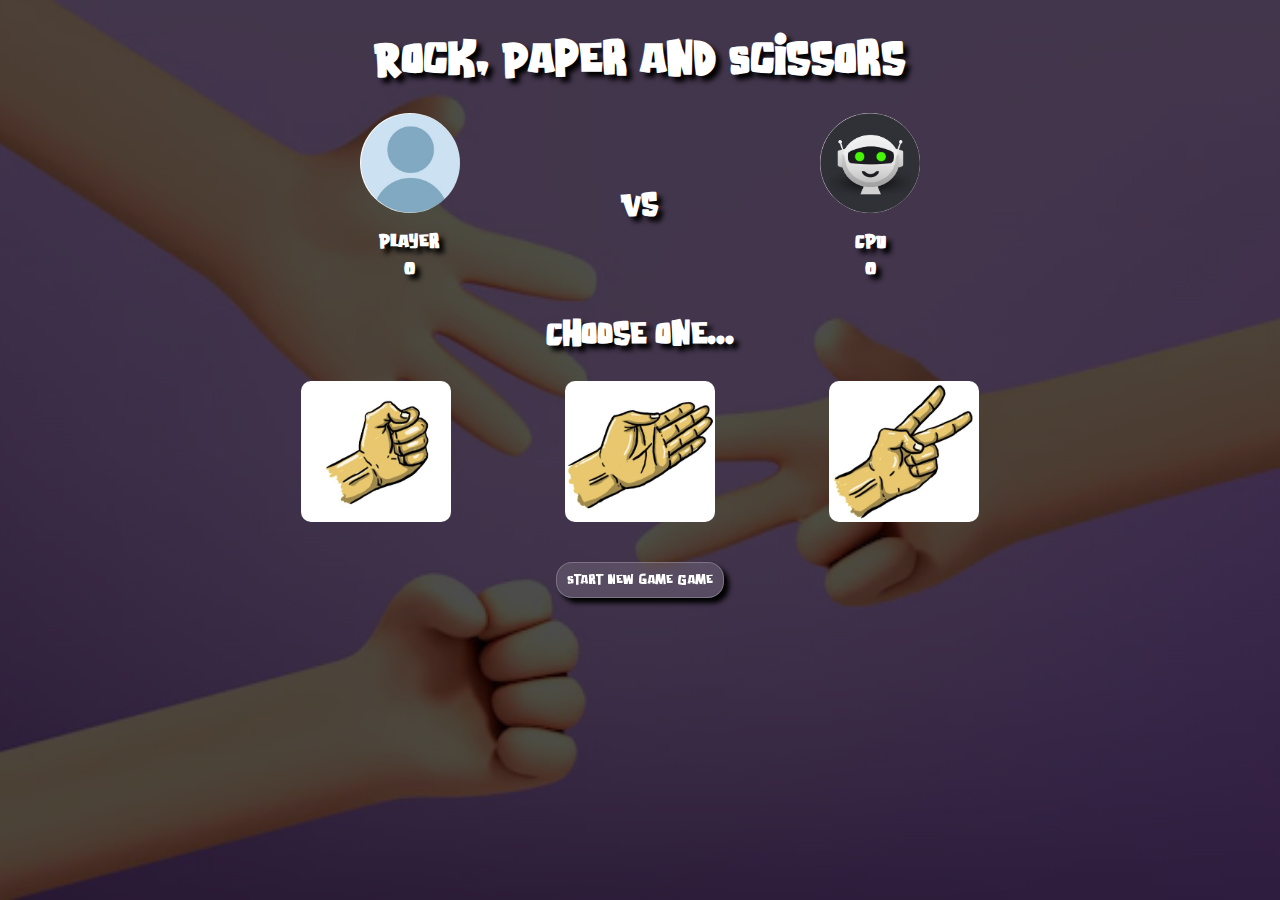
==== game.html @ a797c386 "60% work done" ====
<!DOCTYPE html>
<html lang="en">
<head>
    <meta charset="UTF-8">
    <meta name="viewport" content="width=device-width, initial-scale=1.0">
    <meta http-equiv="X-UA-Compatible" content="IE=edge">
    <link rel="stylesheet" href="styles.css">
    <title>Play Stone, Paper, Scissors</title>
</head>
<body>
    <script src="index.js"></script>
    <div id="container">
        <h1 id="title">Rock, Paper and Scissors</h1>
        <div id="scorecard" class="flexrow">
            <div class="flexcolumn">
                <img src="images/user.jpg" class="image">
                <h3 id="player-name">Player</h3>
                <h3 id="player-score" style="margin-top: -10px;">0</h3>
            </div>
            <h1>Vs</h1>
            <div class="flexcolumn">
                <img src="images/bot.png" class="image">
                <h3>CPU</h3>
                <h3 id="cpu-score" style="margin-top: -10px;">0</h3>
            </div>
        </div>
        <div class="flexcolumn show" id="playground">
            <h1>Choose one...</h1>
            <div class="flexrow" style="flex-wrap: wrap;">
                <img src="images/rock.webp" onclick="select('rock')" class="image-1">
                <img src="images/paper.webp" onclick="select('paper')" class="image-1">
                <img src="images/scissors.webp" onclick="select('scissors')" class="image-1">
            </div>
        </div>
        <button class="btn1">Start new game Game</button>
        <div id="snackbar"></div>
    </div>
</body>
</html>
---- styles.css ----
@font-face {
    font-family: attack;
    src: url("attack-of-monster.regular.ttf");
}

body {
    background: linear-gradient(rgba(0, 0, 0, 0.7), rgba(0, 0, 0, 0.7)) , url("images/rock-paper-scissors.webp") center center;
    background-attachment: fixed;
    background-size: cover;
    font-family: attack;
    color: #fff;
    text-shadow: 5px 5px 5px #000;
    display: flex;
    align-items: center;
    justify-content: center;
}

#container {
    display: flex;
    flex-direction: column;
    align-items: center;
    justify-content: center;
    width: 70%;
    text-align: center;
    animation: start 1s 1;
}

#title {
    font-size: 45px;
}

#content {
    font-size: 20px;
}

.btn, .btn1 {
    background: rgba(255, 255, 255, 0.13);
    border-radius: 16px;
    backdrop-filter: blur(5.1px);
    -webkit-backdrop-filter: blur(5.1px);
    border: 1px solid rgba(255, 255, 255, 0.22);
    padding: 10px;
    font-family: attack;
    position: relative;
    top: 30px;
    color: #fff;
    transition: 0.2s;
    text-decoration: none;
    box-shadow: 5px 5px 5px #000;
}

.btn:hover {
    box-shadow: 10px 10px 10px #000;
    font-size: 17px;
    transform: scale(1.1);
}

.btn1:hover {
    box-shadow: 10px 10px 10px #000;
    transform: scale(1.1);
}


.flexcolumn {
    display: flex;
    flex-direction: column;
    align-items: center;
    justify-content: center;
    width: 100%;
}

.flexrow {
    display: flex;
    justify-content: space-evenly;
    width: 100%;
    align-items: center;
}

.image {
    width: 100px;
    border-radius: 100px;
}

.image-1 {
    width: 150px;
    border-radius: 10px;
    transition: 0.2s;
    margin: 10px;
}

.image-1:hover {
    transform: scale(1.2);
}

#snackbar {
    visibility: hidden; 
    min-width: 250px;
    margin-left: -125px; 
    background-color: #333; 
    color: #fff; 
    text-align: center; 
    border-radius: 2px; 
    padding: 16px; 
    position: fixed; 
    z-index: 1; 
    left: 50%; 
    bottom: 30px; 
  }
  
  
  #snackbar.show {
    visibility: visible; 
    animation: fadein 0.5s, fadeout 0.5s 2.5s;
  }

  #playground.show {
    visibility: visible; 
    animation: fadein 0.5s, fadeout 0.5s 2.5s;
  }

::placeholder {
    color: rgb(192, 192, 192);
  }

@keyframes start {
    0%{
        transform: scale(0.2);
    }    
}

@keyframes fadein {
    from {bottom: 0; opacity: 0;}
    to {bottom: 30px; opacity: 1;}
}

@keyframes fadeout {
    from {bottom: 30px; opacity: 1;}
    to { bottom: 0; opacity: 0;}
}
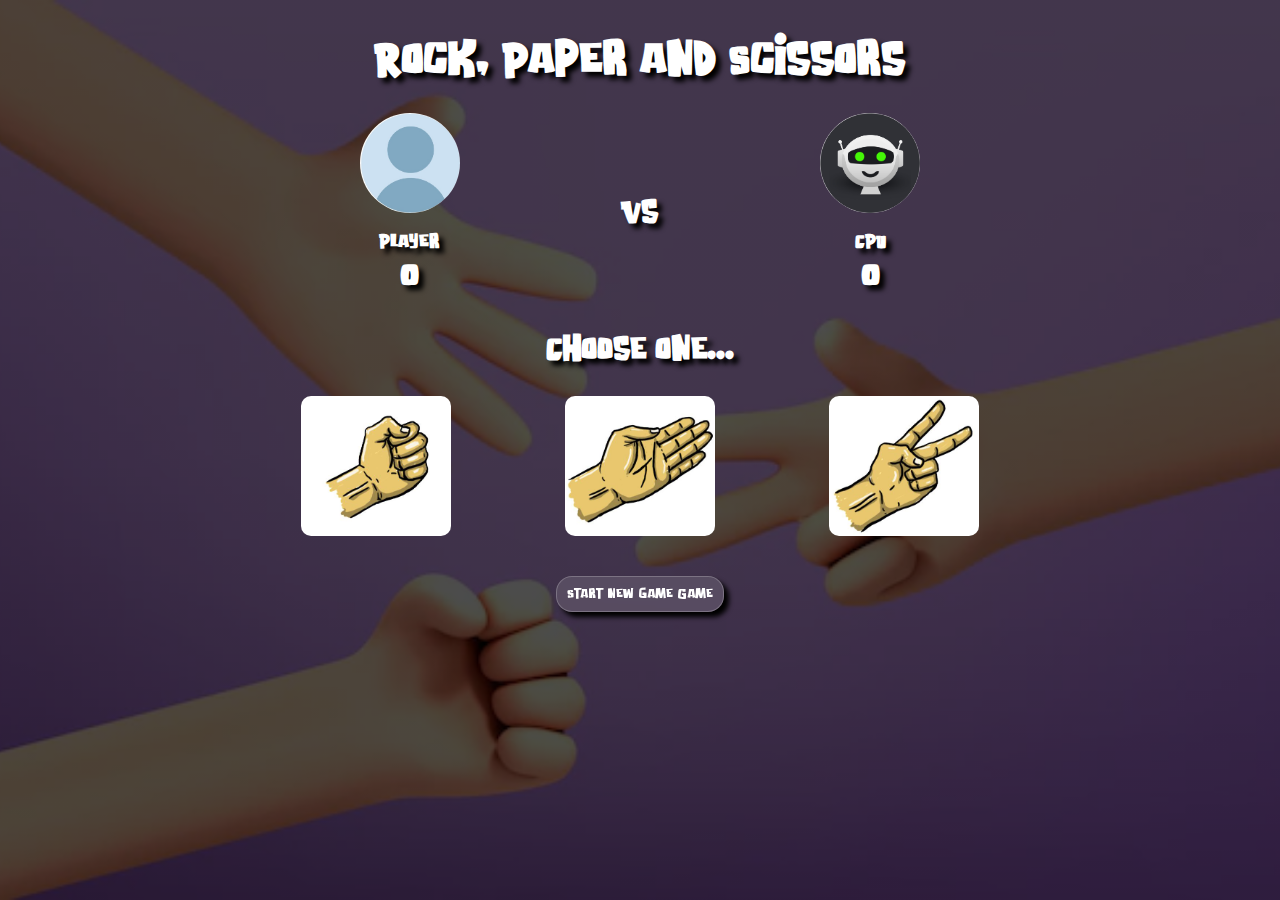
==== commit 4217f098: "Project completed" ====
--- a/game.html
+++ b/game.html
@@ -15,13 +15,13 @@
             <div class="flexcolumn">
                 <img src="images/user.jpg" class="image">
                 <h3 id="player-name">Player</h3>
-                <h3 id="player-score" style="margin-top: -10px;">0</h3>
+                <h1 id="player-score" style="margin-top: -10px;">0</h1>
             </div>
             <h1>Vs</h1>
             <div class="flexcolumn">
                 <img src="images/bot.png" class="image">
                 <h3>CPU</h3>
-                <h3 id="cpu-score" style="margin-top: -10px;">0</h3>
+                <h1 id="cpu-score" style="margin-top: -10px;">0</h1>
             </div>
         </div>
         <div class="flexcolumn show" id="playground">
@@ -31,8 +31,8 @@
                 <img src="images/paper.webp" onclick="select('paper')" class="image-1">
                 <img src="images/scissors.webp" onclick="select('scissors')" class="image-1">
             </div>
+            <button class="btn1" onclick="resetGame()">Start new game Game</button>
         </div>
-        <button class="btn1">Start new game Game</button>
         <div id="snackbar"></div>
     </div>
 </body>
--- a/styles.css
+++ b/styles.css
@@ -94,17 +94,18 @@
 
 #snackbar {
     visibility: hidden; 
+    display: block;
     min-width: 250px;
-    margin-left: -125px; 
+    margin-left: 0 auto; 
     background-color: #333; 
     color: #fff; 
     text-align: center; 
     border-radius: 2px; 
     padding: 16px; 
     position: fixed; 
-    z-index: 1; 
-    left: 50%; 
-    bottom: 30px; 
+    z-index: 1;  
+    bottom: 200px;
+    font-size: 30px;
   }
   
   
@@ -113,10 +114,14 @@
     animation: fadein 0.5s, fadeout 0.5s 2.5s;
   }
 
-  #playground.show {
+#playground {
+    visibility: hidden;
+}
+
+#playground.show {
     visibility: visible; 
-    animation: fadein 0.5s, fadeout 0.5s 2.5s;
-  }
+    animation: fadein 0.5s;
+}
 
 ::placeholder {
     color: rgb(192, 192, 192);
@@ -130,10 +135,10 @@
 
 @keyframes fadein {
     from {bottom: 0; opacity: 0;}
-    to {bottom: 30px; opacity: 1;}
+    to {bottom: 200px; opacity: 1;}
 }
 
 @keyframes fadeout {
-    from {bottom: 30px; opacity: 1;}
+    from {bottom: 200px; opacity: 1;}
     to { bottom: 0; opacity: 0;}
 }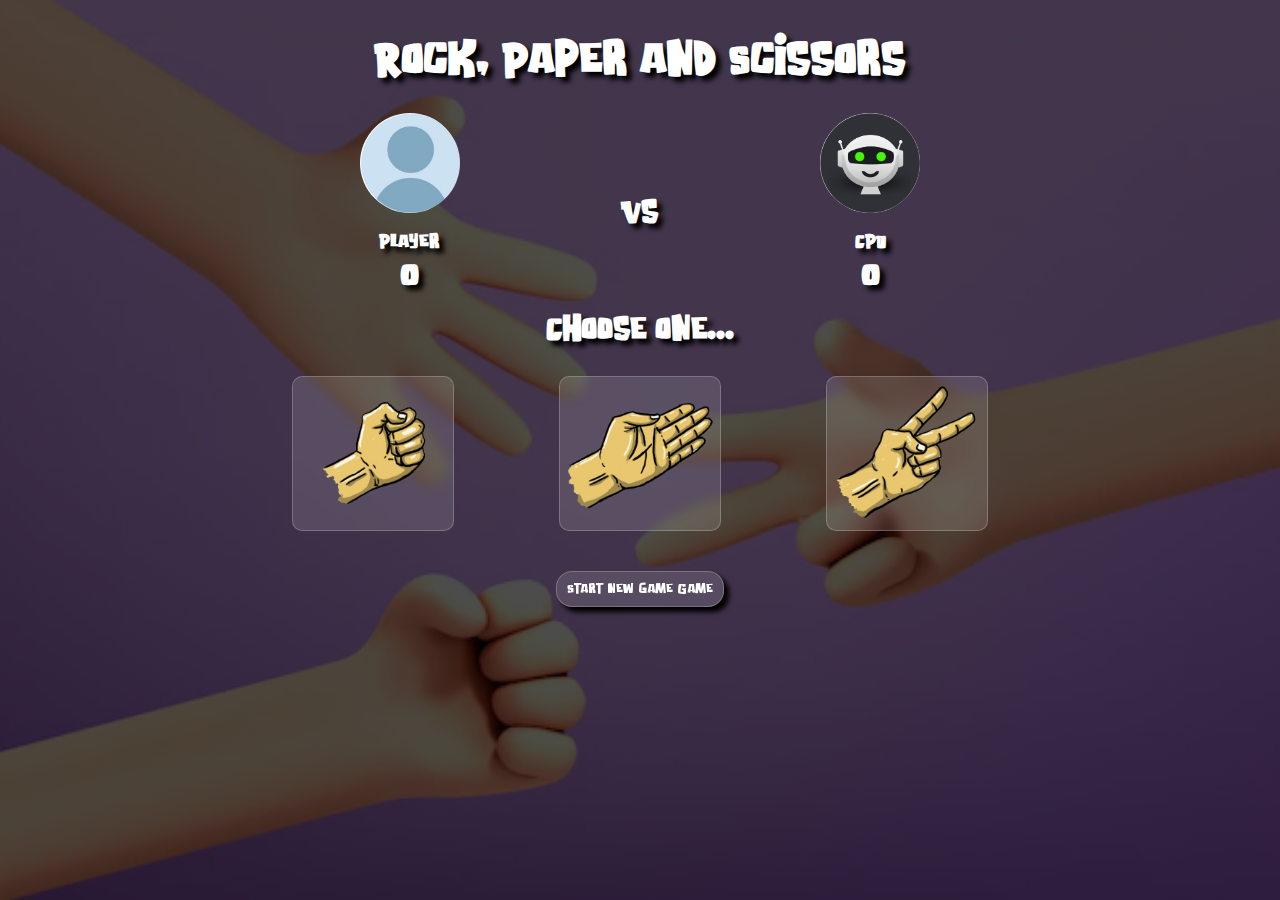
==== commit e17553ec: "Project completed" ====
--- a/game.html
+++ b/game.html
@@ -27,9 +27,9 @@
         <div class="flexcolumn show" id="playground">
             <h1>Choose one...</h1>
             <div class="flexrow" style="flex-wrap: wrap;">
-                <img src="images/rock.webp" onclick="select('rock')" class="image-1">
-                <img src="images/paper.webp" onclick="select('paper')" class="image-1">
-                <img src="images/scissors.webp" onclick="select('scissors')" class="image-1">
+                <div class="image-1"><img src="images/rock.png" style="width: 150px;" onclick="select('rock')"></div>
+                <div class="image-1"><img src="images/paper.png" style="width: 150px;" onclick="select('paper')"></div>
+                <div class="image-1"><img src="images/scissors.png" style="width: 150px;" onclick="select('scissors')"></div>
             </div>
             <button class="btn1" onclick="resetGame()">Start new game Game</button>
         </div>
--- a/styles.css
+++ b/styles.css
@@ -47,6 +47,7 @@
     transition: 0.2s;
     text-decoration: none;
     box-shadow: 5px 5px 5px #000;
+    margin-bottom: 45px;
 }
 
 .btn:hover {
@@ -82,10 +83,15 @@
 }
 
 .image-1 {
+    background: rgba(255, 255, 255, 0.13);
+    backdrop-filter: blur(5.1px);
+    -webkit-backdrop-filter: blur(5.1px);
+    border: 1px solid rgba(255, 255, 255, 0.22);
     width: 150px;
     border-radius: 10px;
     transition: 0.2s;
     margin: 10px;
+    padding: 5px;
 }
 
 .image-1:hover {
@@ -116,6 +122,7 @@
 
 #playground {
     visibility: hidden;
+    margin-top: -20px;
 }
 
 #playground.show {
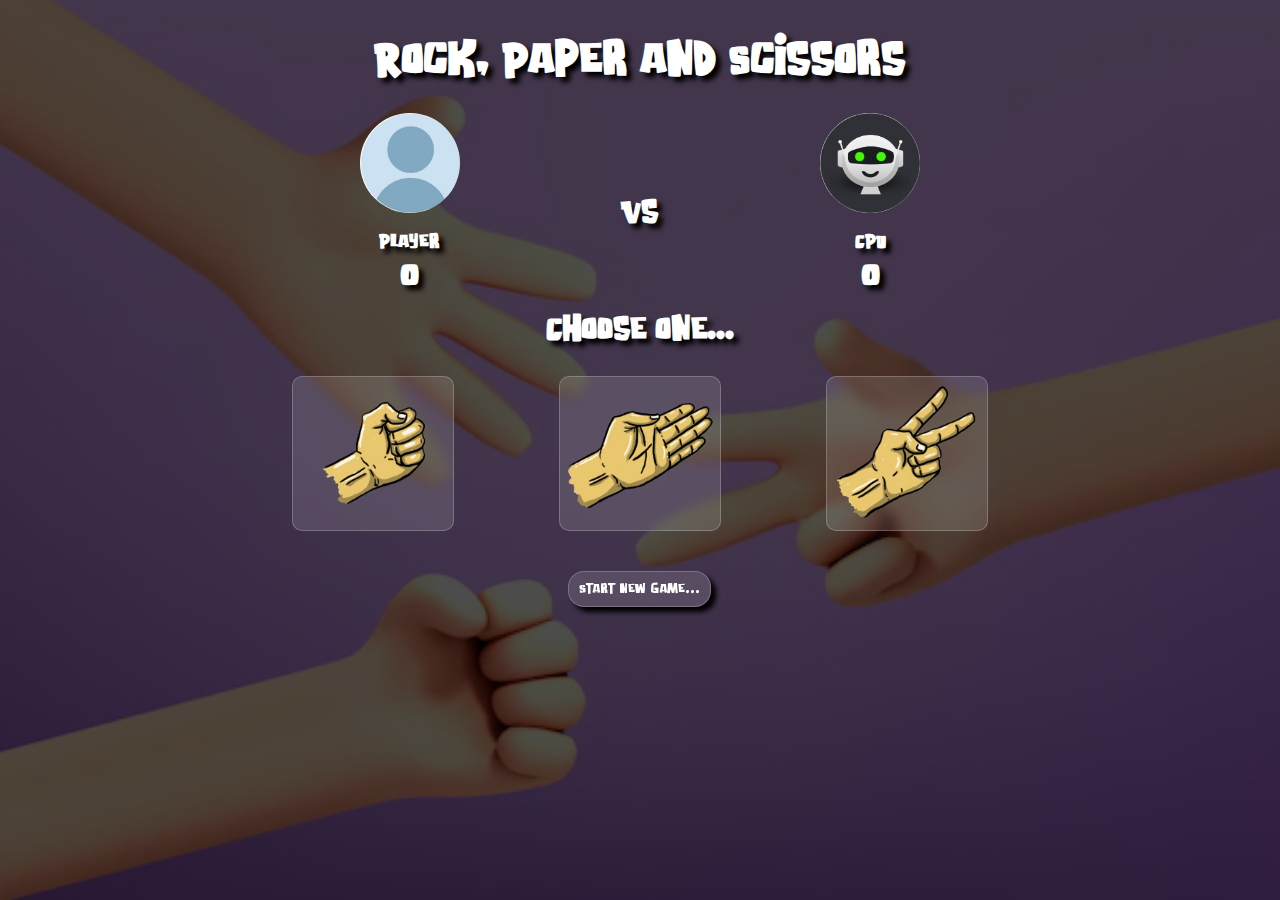
==== commit 823ab7d2: "Project completed" ====
--- a/game.html
+++ b/game.html
@@ -31,7 +31,7 @@
                 <div class="image-1"><img src="images/paper.png" style="width: 150px;" onclick="select('paper')"></div>
                 <div class="image-1"><img src="images/scissors.png" style="width: 150px;" onclick="select('scissors')"></div>
             </div>
-            <button class="btn1" onclick="resetGame()">Start new game Game</button>
+            <button class="btn1" onclick="resetGame()">Start new game...</button>
         </div>
         <div id="snackbar"></div>
     </div>
